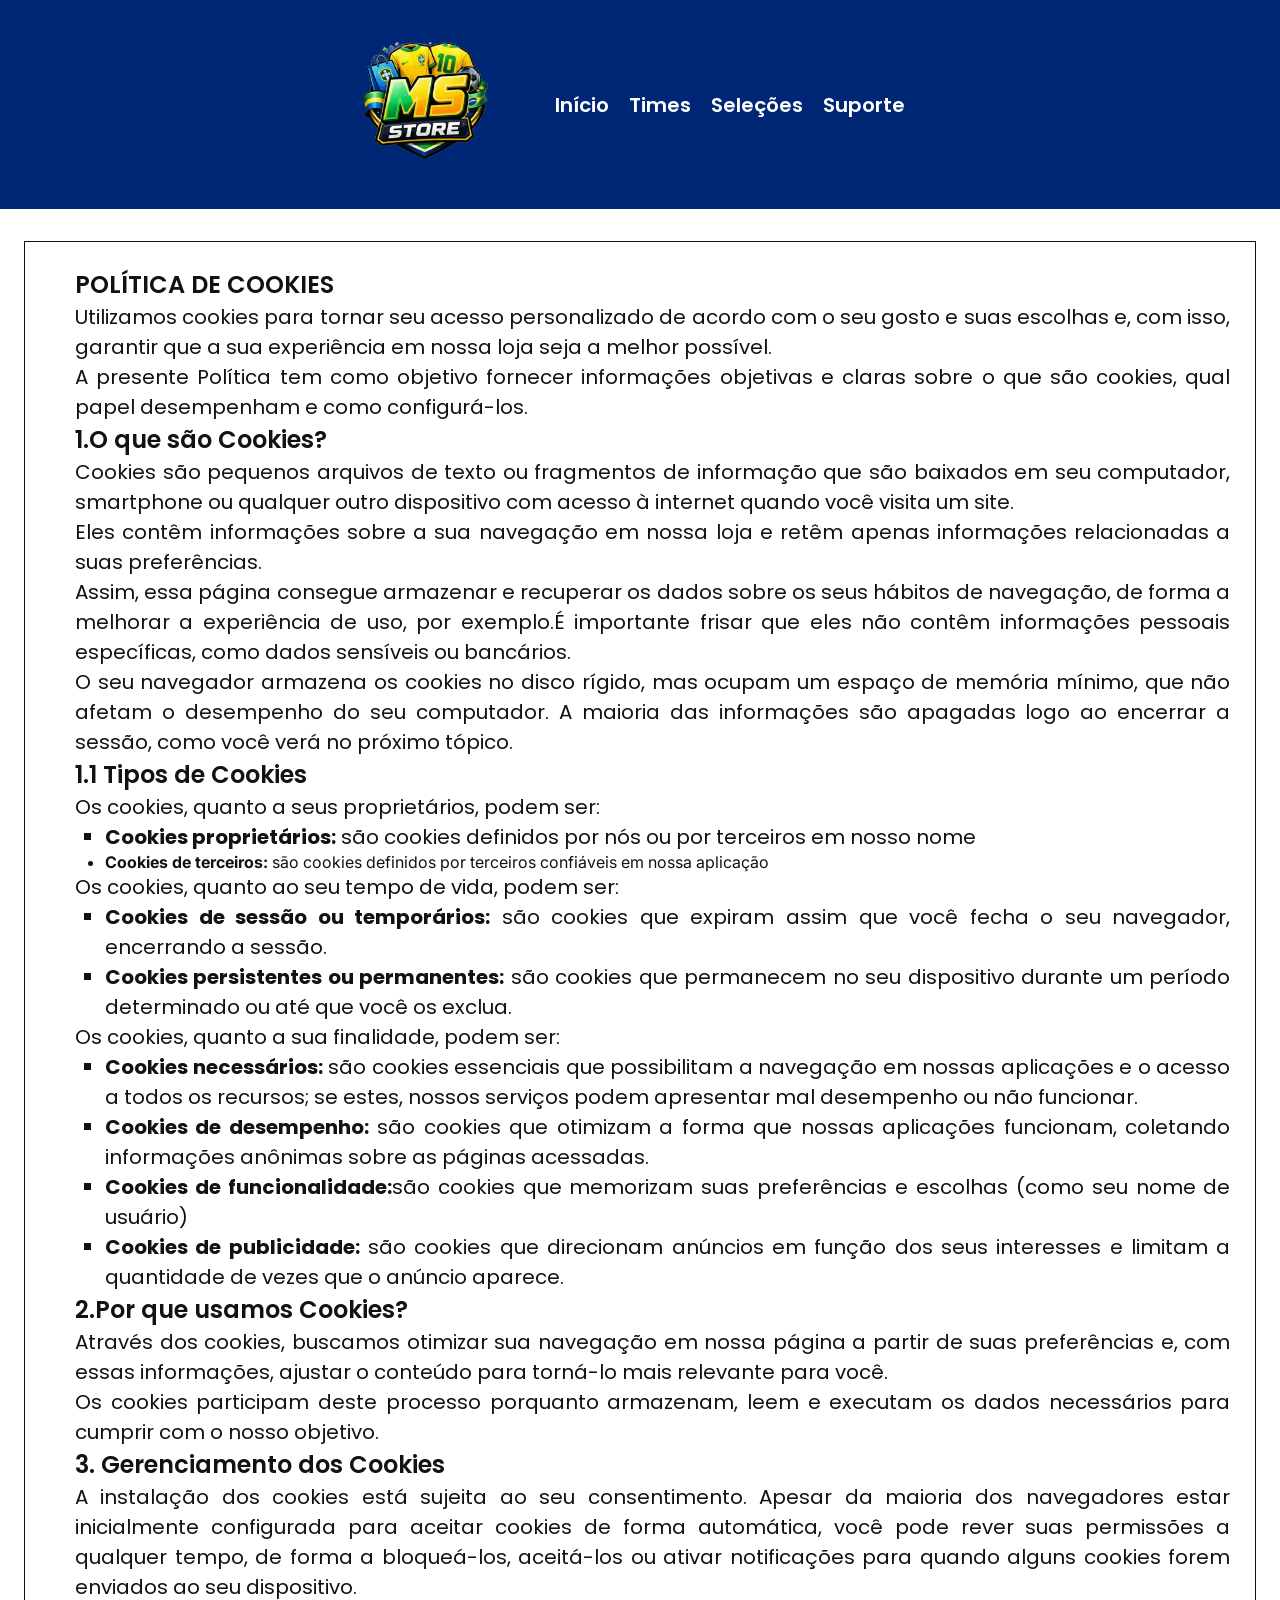
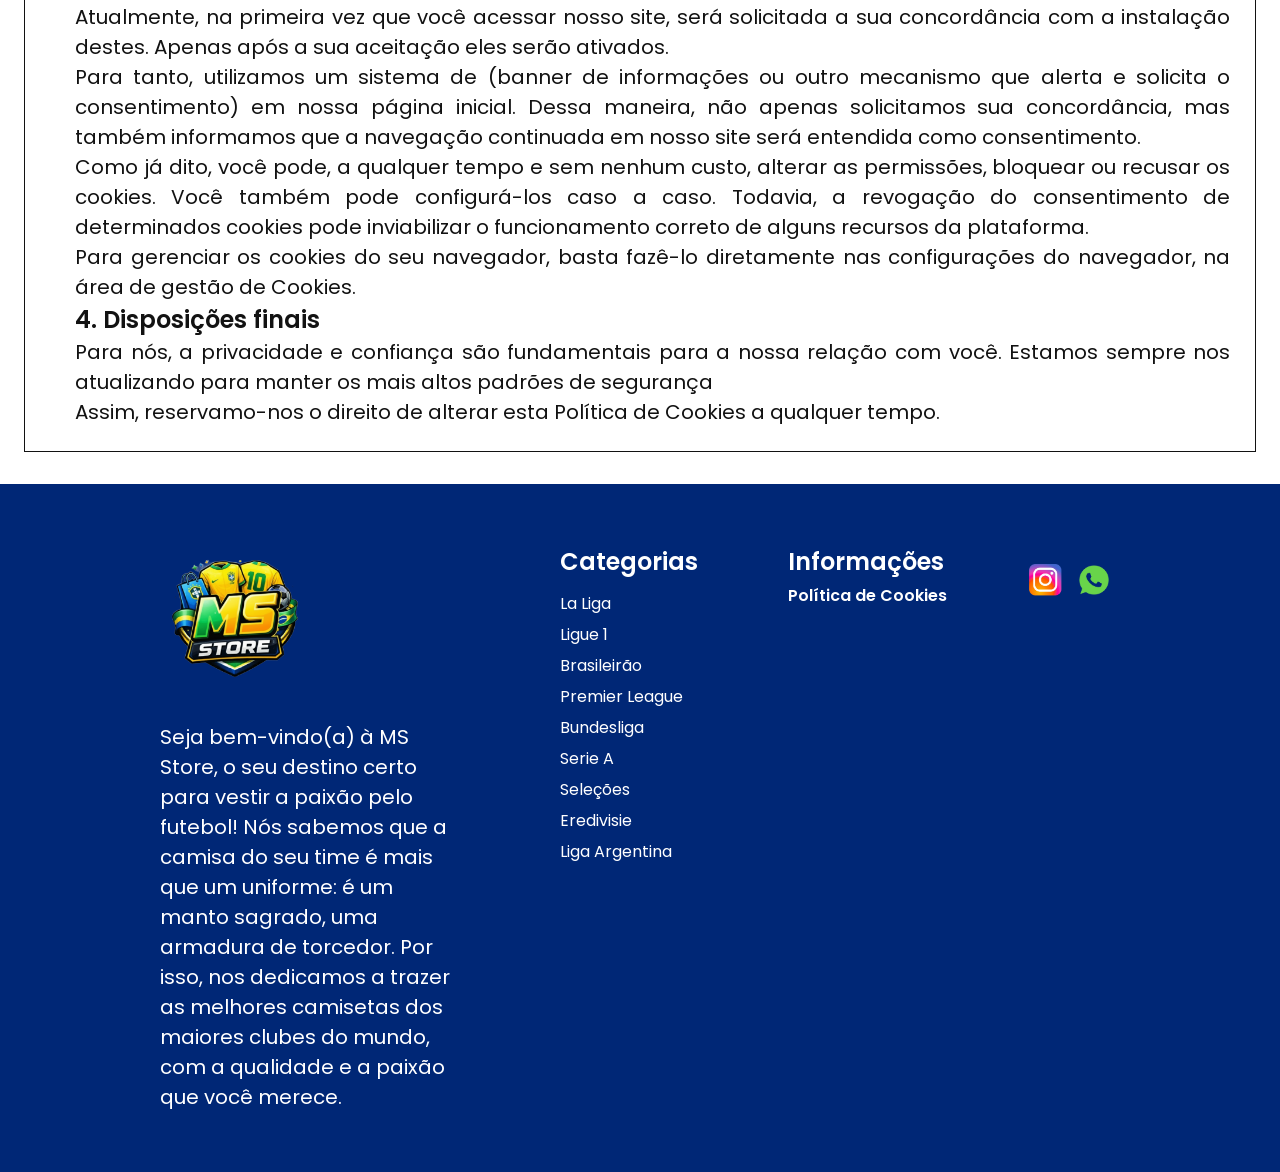
==== atendimento/politicacookies.html @ 57800bb8 "Adicionei politica de cookies" ====
<!DOCTYPE html>
<html lang="en">
<head>
    <meta charset="UTF-8">
    <meta name="viewport" content="width=device-width, initial-scale=1.0">
    <link rel="stylesheet" href="../css/styles.css">
    <link rel="icon" href="../assets/logomsstore.png">
    <title>Política de Cookies</title>
</head>
<body>
    <header class="section_header">
        <nav class="navbar_header">
            <a href="../index.html">
                <img src="../assets/logomsstore.png" alt="Logo Loja" class="logoloja"> 
            </a>
                <ul class="section_ul">
                <li class="section_li"><a href="../index.html">Início</a></li>
                <li class="section_li"><a href="times.html">Times</a></li>
                <li class="section_li"><a href="selecoes.html">Seleções</a></li>
                <li class="section_li"><a href="suporte.html">Suporte</a></li>
            </ul>
        </nav>
    </header>
    <main>
        <section class="main_pages">
            <div class="conteudo_politicacookies">
                <h1>POLÍTICA DE COOKIES</h1>
                <p>Utilizamos cookies para tornar seu acesso personalizado de acordo com o seu gosto e suas escolhas e, com isso, garantir que a sua experiência em nossa loja seja a melhor possível. </p>
                <p>A presente Política tem como objetivo fornecer informações objetivas e claras sobre o que são cookies, qual papel desempenham e como configurá-los.</p>
            
                <h2>1.O que são Cookies?</h2>
                <p>Cookies são pequenos arquivos de texto ou fragmentos de informação que são baixados em seu computador, smartphone ou qualquer outro dispositivo com acesso à internet quando você visita um site. </p>
                <p>Eles contêm informações sobre a sua navegação em nossa loja e retêm apenas informações relacionadas a suas preferências. </p>
                <p>Assim, essa página consegue armazenar e recuperar os dados sobre os seus hábitos de navegação, de forma a melhorar a experiência de uso, por exemplo.É importante frisar que eles não contêm informações pessoais específicas, como dados sensíveis ou bancários.</p>
                <p>O seu navegador armazena os cookies no disco rígido, mas ocupam um espaço de memória mínimo, que não afetam o desempenho do seu computador. A maioria das informações são apagadas logo ao encerrar a sessão, como você verá no próximo tópico.</p>
            

            
                <h2>1.1 Tipos de Cookies</h2>
                <p>Os cookies, quanto a seus proprietários, podem ser:</p>

                <ul>
                    <li class="lista_politica"><strong>Cookies proprietários:</strong> são cookies definidos por nós ou por terceiros em nosso nome</li>
                    <li><strong>Cookies de terceiros:</strong> são cookies definidos por terceiros confiáveis em nossa aplicação</li>
                </ul>

                <p>Os cookies, quanto ao seu tempo de vida, podem ser:</p>

                <ul>
                    <li class="lista_politica"><strong>Cookies de sessão ou temporários:</strong> são cookies que expiram assim que você fecha o seu navegador, encerrando a sessão.</li>
                    <li class="lista_politica"><strong>Cookies persistentes ou permanentes:</strong> são cookies que permanecem no seu dispositivo durante um período determinado ou até que você os exclua.</li>
                </ul>

                <p>Os cookies, quanto a sua finalidade, podem ser:</p>
                <ul>
                    <li class="lista_politica"><strong>Cookies necessários:</strong> são cookies essenciais que possibilitam a navegação em nossas aplicações e o acesso a todos os recursos; se estes, nossos serviços podem apresentar mal desempenho ou não funcionar.</li>
                    <li class="lista_politica"><strong>Cookies de desempenho:</strong> são cookies que otimizam a forma que nossas aplicações funcionam, coletando informações anônimas sobre as páginas acessadas.</li>
                    <li class="lista_politica"><strong>Cookies de funcionalidade:</strong>são cookies que memorizam suas preferências e escolhas (como seu nome de usuário)</li>
                    <li class="lista_politica"><strong>Cookies de publicidade:</strong> são cookies que direcionam anúncios em função dos seus interesses e limitam a quantidade de vezes que o anúncio aparece.</li>
                </ul>

            
            
                <h2>2.Por que usamos Cookies?</h2>
                <p>Através dos cookies, buscamos otimizar sua navegação em nossa página a partir de suas preferências e, com essas informações, ajustar o conteúdo para torná-lo mais relevante para você.</p>
                <p>Os cookies participam deste processo porquanto armazenam, leem e executam os dados necessários para cumprir com o nosso objetivo.</p>
            

            
                <h2>3. Gerenciamento dos Cookies</h2>

                <p>A instalação dos cookies está sujeita ao seu consentimento. Apesar da maioria dos navegadores estar inicialmente configurada para aceitar cookies de forma automática, você pode rever suas permissões a qualquer tempo, de forma a bloqueá-los, aceitá-los ou ativar notificações para quando alguns cookies forem enviados ao seu dispositivo. </p>
                <p>Atualmente, na primeira vez que você acessar nosso site, será solicitada a sua concordância com a instalação destes. Apenas após a sua aceitação eles serão ativados.</p>
                <p>Para tanto, utilizamos um sistema de (banner de informações ou outro mecanismo que alerta e solicita o consentimento) em nossa página inicial. Dessa maneira, não apenas solicitamos sua concordância, mas também informamos que a navegação continuada em nosso site será entendida como consentimento. </p>
                <p>Como já dito, você pode, a qualquer tempo e sem nenhum custo, alterar as permissões, bloquear ou recusar os cookies. Você também pode configurá-los caso a caso. Todavia, a revogação do consentimento de determinados cookies pode inviabilizar o funcionamento correto de alguns recursos da plataforma.</p>
                <p>Para gerenciar os cookies do seu navegador, basta fazê-lo diretamente nas configurações do navegador, na área de gestão de Cookies.</p>

            

            
                <h2>4. Disposições finais</h2>

                <p>Para nós, a privacidade e confiança são fundamentais para a nossa relação com você. Estamos sempre nos atualizando para manter os mais altos padrões de segurança </p>
                <p>Assim, reservamo-nos o direito de alterar esta Política de Cookies a qualquer tempo.</p>

            </div>
        </section>
        
    </main>
    <footer class="footer_principal">
        <div class="footer_container">
            <div class="footer_secundario">

                <div class="footer_logo">
                    <a href="../index.html"><img src="../assets/logomsstore.png" alt="Logo da Loja" class="logolojafooter"></a>
                </div>
            
                <div class="footer_description">
                    <p>Seja bem-vindo(a) à  MS Store, o seu destino certo para vestir a paixão pelo futebol! Nós sabemos que a camisa do seu time é mais que um uniforme: é um manto sagrado, uma armadura de torcedor. Por isso, nos dedicamos a trazer as melhores camisetas dos maiores clubes do mundo, com a qualidade e a paixão que você merece.</p>
                </div>
                    
            </div>
            <div class="footer_container_2">
                <div class="footer_categorias">
                    <h2>Categorias</h2>
                    <ul class="footer_ul">
                        <li class="footer_li">La Liga</li>
                        <li class="footer_li">Ligue 1</li>
                        <li class="footer_li">Brasileirão</li>
                        <li class="footer_li">Premier League</li>
                        <li class="footer_li">Bundesliga</li>
                        <li class="footer_li">Serie A</li>
                        <li class="footer_li">Seleções</li>
                        <li class="footer_li">Eredivisie</li>
                        <li class="footer_li">Liga Argentina</li>
                    </ul>
                </div>
                <div class="footer_page">
                    <h2>Informações</h2>
                    <p><a href="atendimento/politicacookies.html" class="a_politica">Política de Cookies</a></p>
                </div>
                <div class="social_media">
                    <a href="https://www.instagram.com/tavinhoolife?igsh=YnNiMmhqenk1MW9o"><img src="../assets/logoinsta.png" alt="Instagram da Loja" class="instagramlogo"></a>
                    <a href="https://www.instagram.com/tavinhoolife?igsh=YnNiMmhqenk1MW9o"><img src="../assets/whatsapplogo.png" alt="Whatsapp da Loja" class="Whatsapplogo"></a>
                </div>
            </div>    
        </div>    
        <script src="js/carrousel.js" defer></script>
    </footer>
</body>
</html>
---- css/styles.css ----
@import url('https://fonts.googleapis.com/css2?family=Poppins:wght@400;600;700&family=Montserrat:wght@400;600;700&family=Inter:wght@400;500;600&family=Roboto:wght@400;500;700&display=swap');

*{
    margin: 0;
    padding: 0;
}

/*Fontes da Página*/
h1, h2, h3 {
  font-family: 'Poppins', sans-serif;
  font-weight: 600;
  color: #121212;
}
a{
    font-family:'Poppins', sans-serif;
    font-weight: 600;
    color: #FFFFFF;
    text-decoration: none;
    cursor: pointer;
}
a:hover{
    text-decoration: underline;
}

body{
    margin: 0;
    width: 100%;
    color: #121212;
    background-color: #FFFFFF;
    font-family: 'Inter', sans-serif;
    font-weight: 400;
}
main{
    max-width: 1500px;      /* largura confortável para leitura */
    margin: 0 auto;         /* centraliza o conteúdo */
    padding: 2rem 1.5rem;   /* respiro nas laterais e topo */
    min-height: 100vh;      /* ocupa pelo menos a tela inteira */
    box-sizing: border-box;
}
.scroll_container{
    padding-left: 1600px;
    position: fixed;
}
.scroll-top{
    background-color:#121212;
    height: 60px;
    width: 60px;
    display: flex;
    border-radius: 5px;
}


.section_header{
    padding: 2%;
    background-color: #002776;
    color: #FFFFFF;
}
.navbar_header{
    text-align: center;
    display: flex;
    flex-direction: row;
    justify-content: center;
    align-items: center;
}
.section_ul{
    display: flex;
    padding: 2%;
    flex-direction: row;
    gap: 20px;
    list-style: none;
}
.section_li{
    font-size: 20px;
    text-decoration: none;
    color:#FFFFFF;
}
.banner_container {
  width: 2376px;        /* largura total da tela */
  margin: 0;
  padding: 0;
  margin-left: calc(-50vw + 50%);
}

.banner_container img {
  width: 100%;
  height: auto;
  display: block;
}

.card_title{
    margin-top: 30px;
    margin-bottom: 40px;
    display: flex;
    flex-direction: row;
    justify-content: center;
    align-items: center;
    gap: 30px;
}
.tittle_card{
    text-align: center;
    font-size: 40px;
}
.a_card{
    color: #121212;
    font-size: 20px;
}
.a_card:hover{
    text-decoration: underline;
}
.cards_container{
    display: flex;
    flex-direction: row;
    justify-content: center;
    gap: 30px;
    cursor: pointer;

}
.card_logos{
    display: flex;
    justify-content: center;
    align-items: center;
    background-color: #FFFFFF;
    width: 200px;
    height: 240px;
    border: 1px solid #ced0d2;
    border-radius: 5PX;
}
.card_logos:hover{
    background-color: #e5e7eb;
}
.size_logos{
    height: 150px;
    width: 160px;
}
.size_ligue1{
    height: 300px;
    width: 300px;
}
.size_brasileirao{
    height: 300px;
    width: 360px;
}
.size_mls{
    width: 300px;
    height: 150px;
}
.size_premierleague{
    width: 250px;
    height: 200px;
}
.conteudo_inicio{
    display: flex;
    flex-direction: row;
    align-items: center;
    justify-content: space-between;
    margin-top: 90px;
    margin-right:30px;
}
.conteudo_inicio h1 {
  margin-bottom: 20px;
}
.carrousel-buttons{
    display: flex;
    gap: 10px;
}
.arrow{
    width: 40px;
    height: 40px;
    border: 2px solid #374151;
    background: #f3f4f6;
    font-size: 22px;
    cursor: pointer;
    border-radius: 6px;
}
.arrow:hover{
    background-color: #e5e7eb;
}
.cards_camisas{
    display: flex;
    flex-direction: row;
    gap: 60px;
    transition: transform 0.4s ease; /*conteudo interno se move*/
    will-change: transform;
    width: max-content;
}
.card_camisas h2 {
  font-family: 'Poppins', 'Segoe UI', sans-serif;
  font-size: 16px;
  font-weight: 600;
  text-align: center;
  line-height: 3;
  margin: 8px 0 4px; /* controle fino do espaço */
}
.carousel-wrapper {
    overflow-x: hidden; /*container se esconde*/
    overflow-y: visible;   
    width: 100%;
    padding-bottom: 60px;
    position: relative;
}

.camisas_cards{
    width: 300px;
    height: auto;
    max-height: 500px;
    object-fit: contain;
    display: block;
    border: 4px solid #6f7d9a;
    margin-bottom: 6px;
}

.preco_container{
    display: flex;
    flex-direction:row;
    gap: 80px;
}
.nome_camisas{
    display: flex;
    flex-direction: column;
    gap: 5px;
    width: 300px;
    height: 260px;
    transition: transform 0.4s ease;
}
.nome_camisas h3 {
  font-size: 20px;
  color: #594d4d;
  margin: 0; /* remove espaçamento padrão */
}

.nome_camisas h2 {
  font-size: 22px;
  margin: 0;
}

.footer_principal {
    background-color: #002776;
    padding: 60px 80px;
    color: #FFFFFF;
    display: flex;
    flex-direction: row;
}
.footer_container{
    box-sizing: border-box;
    margin-right: auto;
    padding-left: 80px;
    padding-right: 10px;
    display: flex;
    flex-direction: row;
    gap: 100px;
}
.footer_container_2{
    display: flex;
    flex-direction: row;
    gap:90px;
}
.footer_secundario{
    display: flex;
    flex-direction: column;
    max-width: 300px;
}
.footer_logo{
    padding-bottom: 20px;
    display: flex;
    flex-direction: column;
    gap: 10px;
    max-width: 300px;
    font-size: 1rem;
}
.footer_description{
    font-size: 20px;
}
.footer_categorias h2 {
  text-align: center;
  margin-bottom: 12px;
  color: #FFFFFF;
}

.footer_ul {
  list-style: none;
  padding: 0;
  margin: 0;
}

.footer_li {
  text-align: left;
  margin: 6px 0;
  font-family: 'Poppins', sans-serif;
}
.footer_page h2{
    color: #FFFFFF;
}

.social_media{
    display: flex;
    padding-left: 3px;
    border-radius: 10px;
    justify-content: center;
    align-items: center;
    margin-top: 10px;
    width: auto;
    font-size: 0;
    width: 60px;
    height: 60px;
    flex-direction: row;
    gap: 10px;
}
.instagramlogo{
    width: 40px;
    height: 40px;
}
.Whatsapplogo{
    width: 40px;
    height: 40px;
}

.logoloja{
    max-height: 150px;
    width: 150px;
}
.bannerloja{
    height: 700px;
    width: 2200px;
}
.logolojafooter{
    max-width: 150px;
    height: 150px;
}
.instagramlogo{
    width: 38px;
    height: 38px;
}
.card_camisa {
  display: flex;
  flex-direction: column;
  align-items: center;
  gap: 14px;
  min-height: 560px;
}

.nome_camisa {
  font-weight: bold;
  margin-top: 5px;
}

.btn-instagram {
  padding: 10px 20px;
  margin-left: 10px;
  background-image: linear-gradient(to right, #04580a, #64965E);
  color: yellow;
  text-decoration: none;
  border-radius: 6px;
  font-size: 15px;
  transition: 0.3s;
  position: relative;
  z-index: 2;
  margin-top: auto;
  
}

.btn-instagram:hover {
  opacity: 0.85;
}

.legenda_camisa{
    text-align: justify;
    min-height: 60px;
    width: 300px;
}
.legenda_camisa h3{
    font-size: 18px;
    margin: 0;
    color: #121212;
}
html {
  scroll-behavior: smooth;
}
.liga-link {
  text-decoration: none;
  color: inherit;
  display: inline-block;
}

.a_politica{
    font-size: 16px;
    font-family: 'Poppins', sans-serif;  
}
.a_politica:hover{
    text-decoration: underline;
}




/*ATENDIMENTO.POLITICA DE COOKIES*/

.conteudo_politicacookies{
    margin: 0;
    padding: 2%;
    padding-left: 50px;
    align-items: center;
    text-align: justify;
    border: 1px solid #121212;
    gap: 60px;
   
    
}

p,a{
    font-size: 20px;
    line-height: 30px;
    font-family: 'Poppins', sans-serif;
}

.a_atendimento{
    color: #121212;
}

ul{
    margin-left: 30px;
}
.lista_politica{
    font-size: 20px;
    line-height: 30px;
    font-family: 'Poppins', sans-serif;
    list-style: square;
}

.main_pages{
    display: flex;
    flex-direction: row;
    justify-content: space-between;
    gap: 50px;
}
.content_politica{
    display: flex;
    flex-direction: column;
    color: #121212;
    
    
    
}
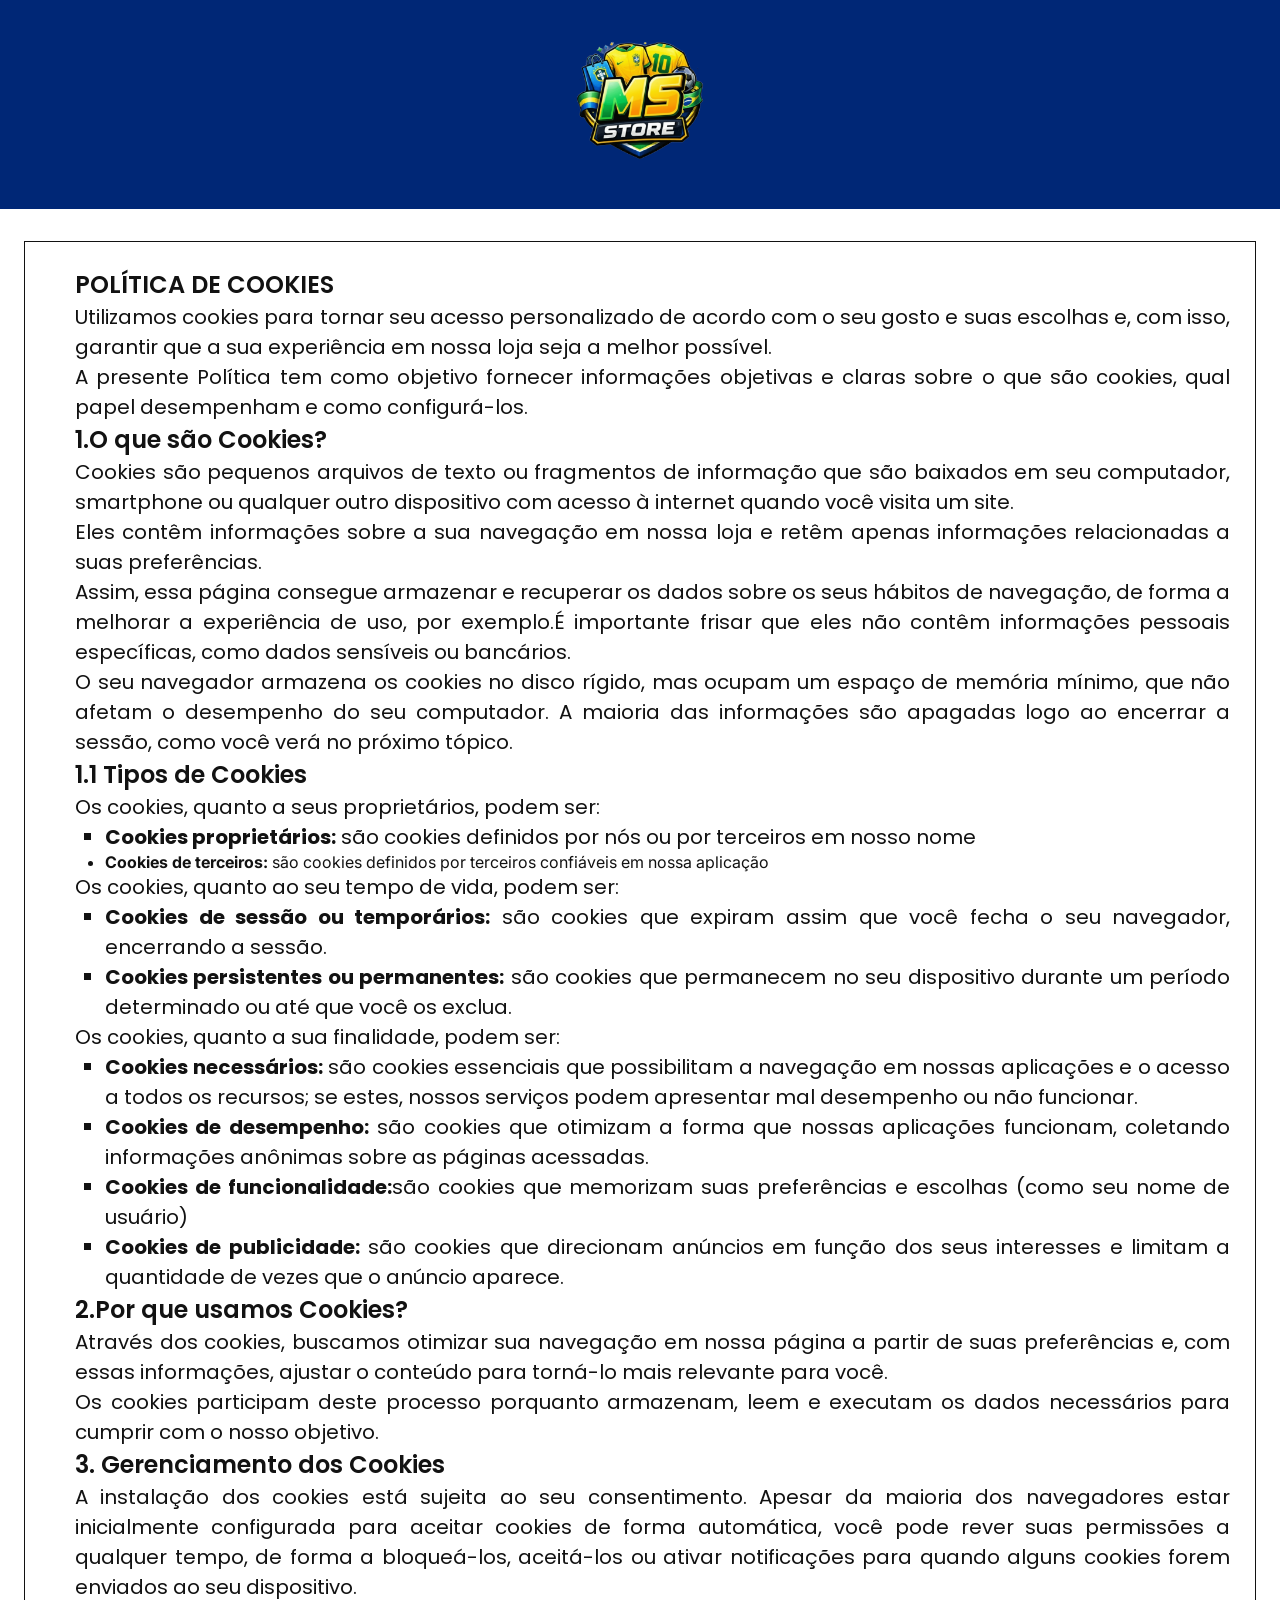
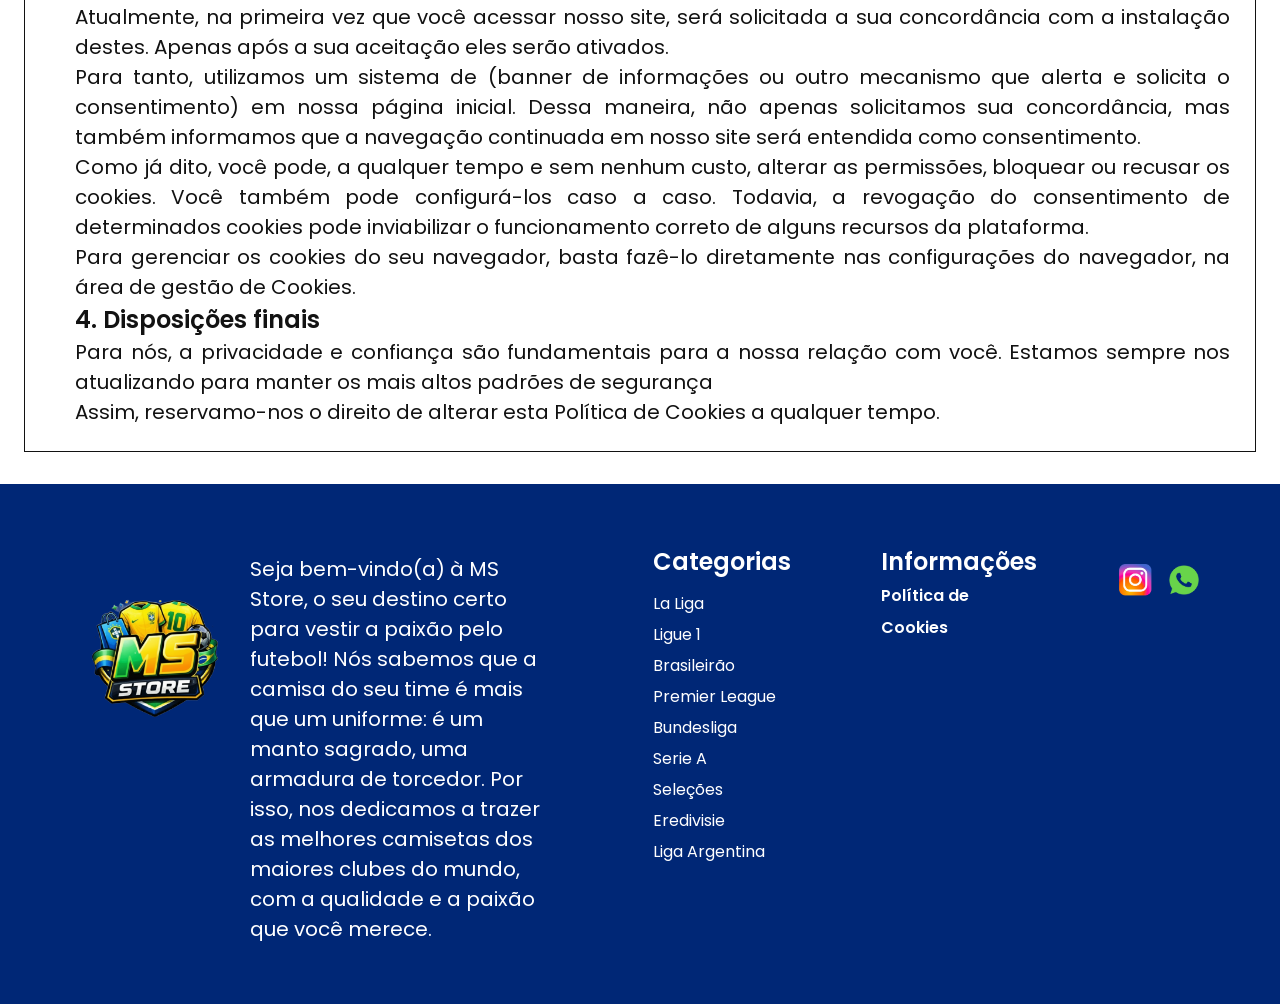
==== commit 5f5673bd: "Arruma header de politica de cookies e media queries" ====
--- a/atendimento/politicacookies.html
+++ b/atendimento/politicacookies.html
@@ -1,131 +1,238 @@
-<!DOCTYPE html>
+<!doctype html>
 <html lang="en">
-<head>
-    <meta charset="UTF-8">
-    <meta name="viewport" content="width=device-width, initial-scale=1.0">
-    <link rel="stylesheet" href="../css/styles.css">
-    <link rel="icon" href="../assets/logomsstore.png">
+  <head>
+    <meta charset="UTF-8" />
+    <meta name="viewport" content="width=device-width, initial-scale=1.0" />
+    <link rel="stylesheet" href="../css/styles.css" />
+    <link rel="icon" href="../assets/logomsstore.png" />
     <title>Política de Cookies</title>
-</head>
-<body>
+  </head>
+  <body>
     <header class="section_header">
-        <nav class="navbar_header">
-            <a href="../index.html">
-                <img src="../assets/logomsstore.png" alt="Logo Loja" class="logoloja"> 
-            </a>
-                <ul class="section_ul">
-                <li class="section_li"><a href="../index.html">Início</a></li>
-                <li class="section_li"><a href="times.html">Times</a></li>
-                <li class="section_li"><a href="selecoes.html">Seleções</a></li>
-                <li class="section_li"><a href="suporte.html">Suporte</a></li>
-            </ul>
-        </nav>
+      <nav class="navbar_header">
+        <a href="../index.html">
+          <img
+            src="../assets/logomsstore.png"
+            alt="Logo Loja"
+            class="logoloja"
+          />
+        </a>
+      </nav>
     </header>
     <main>
-        <section class="main_pages">
-            <div class="conteudo_politicacookies">
-                <h1>POLÍTICA DE COOKIES</h1>
-                <p>Utilizamos cookies para tornar seu acesso personalizado de acordo com o seu gosto e suas escolhas e, com isso, garantir que a sua experiência em nossa loja seja a melhor possível. </p>
-                <p>A presente Política tem como objetivo fornecer informações objetivas e claras sobre o que são cookies, qual papel desempenham e como configurá-los.</p>
-            
-                <h2>1.O que são Cookies?</h2>
-                <p>Cookies são pequenos arquivos de texto ou fragmentos de informação que são baixados em seu computador, smartphone ou qualquer outro dispositivo com acesso à internet quando você visita um site. </p>
-                <p>Eles contêm informações sobre a sua navegação em nossa loja e retêm apenas informações relacionadas a suas preferências. </p>
-                <p>Assim, essa página consegue armazenar e recuperar os dados sobre os seus hábitos de navegação, de forma a melhorar a experiência de uso, por exemplo.É importante frisar que eles não contêm informações pessoais específicas, como dados sensíveis ou bancários.</p>
-                <p>O seu navegador armazena os cookies no disco rígido, mas ocupam um espaço de memória mínimo, que não afetam o desempenho do seu computador. A maioria das informações são apagadas logo ao encerrar a sessão, como você verá no próximo tópico.</p>
-            
-
-            
-                <h2>1.1 Tipos de Cookies</h2>
-                <p>Os cookies, quanto a seus proprietários, podem ser:</p>
-
-                <ul>
-                    <li class="lista_politica"><strong>Cookies proprietários:</strong> são cookies definidos por nós ou por terceiros em nosso nome</li>
-                    <li><strong>Cookies de terceiros:</strong> são cookies definidos por terceiros confiáveis em nossa aplicação</li>
-                </ul>
-
-                <p>Os cookies, quanto ao seu tempo de vida, podem ser:</p>
-
-                <ul>
-                    <li class="lista_politica"><strong>Cookies de sessão ou temporários:</strong> são cookies que expiram assim que você fecha o seu navegador, encerrando a sessão.</li>
-                    <li class="lista_politica"><strong>Cookies persistentes ou permanentes:</strong> são cookies que permanecem no seu dispositivo durante um período determinado ou até que você os exclua.</li>
-                </ul>
-
-                <p>Os cookies, quanto a sua finalidade, podem ser:</p>
-                <ul>
-                    <li class="lista_politica"><strong>Cookies necessários:</strong> são cookies essenciais que possibilitam a navegação em nossas aplicações e o acesso a todos os recursos; se estes, nossos serviços podem apresentar mal desempenho ou não funcionar.</li>
-                    <li class="lista_politica"><strong>Cookies de desempenho:</strong> são cookies que otimizam a forma que nossas aplicações funcionam, coletando informações anônimas sobre as páginas acessadas.</li>
-                    <li class="lista_politica"><strong>Cookies de funcionalidade:</strong>são cookies que memorizam suas preferências e escolhas (como seu nome de usuário)</li>
-                    <li class="lista_politica"><strong>Cookies de publicidade:</strong> são cookies que direcionam anúncios em função dos seus interesses e limitam a quantidade de vezes que o anúncio aparece.</li>
-                </ul>
-
-            
-            
-                <h2>2.Por que usamos Cookies?</h2>
-                <p>Através dos cookies, buscamos otimizar sua navegação em nossa página a partir de suas preferências e, com essas informações, ajustar o conteúdo para torná-lo mais relevante para você.</p>
-                <p>Os cookies participam deste processo porquanto armazenam, leem e executam os dados necessários para cumprir com o nosso objetivo.</p>
-            
-
-            
-                <h2>3. Gerenciamento dos Cookies</h2>
-
-                <p>A instalação dos cookies está sujeita ao seu consentimento. Apesar da maioria dos navegadores estar inicialmente configurada para aceitar cookies de forma automática, você pode rever suas permissões a qualquer tempo, de forma a bloqueá-los, aceitá-los ou ativar notificações para quando alguns cookies forem enviados ao seu dispositivo. </p>
-                <p>Atualmente, na primeira vez que você acessar nosso site, será solicitada a sua concordância com a instalação destes. Apenas após a sua aceitação eles serão ativados.</p>
-                <p>Para tanto, utilizamos um sistema de (banner de informações ou outro mecanismo que alerta e solicita o consentimento) em nossa página inicial. Dessa maneira, não apenas solicitamos sua concordância, mas também informamos que a navegação continuada em nosso site será entendida como consentimento. </p>
-                <p>Como já dito, você pode, a qualquer tempo e sem nenhum custo, alterar as permissões, bloquear ou recusar os cookies. Você também pode configurá-los caso a caso. Todavia, a revogação do consentimento de determinados cookies pode inviabilizar o funcionamento correto de alguns recursos da plataforma.</p>
-                <p>Para gerenciar os cookies do seu navegador, basta fazê-lo diretamente nas configurações do navegador, na área de gestão de Cookies.</p>
-
-            
-
-            
-                <h2>4. Disposições finais</h2>
-
-                <p>Para nós, a privacidade e confiança são fundamentais para a nossa relação com você. Estamos sempre nos atualizando para manter os mais altos padrões de segurança </p>
-                <p>Assim, reservamo-nos o direito de alterar esta Política de Cookies a qualquer tempo.</p>
-
-            </div>
-        </section>
-        
+      <section class="main_pages">
+        <div class="conteudo_politicacookies">
+          <h1>POLÍTICA DE COOKIES</h1>
+          <p>
+            Utilizamos cookies para tornar seu acesso personalizado de acordo
+            com o seu gosto e suas escolhas e, com isso, garantir que a sua
+            experiência em nossa loja seja a melhor possível.
+          </p>
+          <p>
+            A presente Política tem como objetivo fornecer informações objetivas
+            e claras sobre o que são cookies, qual papel desempenham e como
+            configurá-los.
+          </p>
+
+          <h2>1.O que são Cookies?</h2>
+          <p>
+            Cookies são pequenos arquivos de texto ou fragmentos de informação
+            que são baixados em seu computador, smartphone ou qualquer outro
+            dispositivo com acesso à internet quando você visita um site.
+          </p>
+          <p>
+            Eles contêm informações sobre a sua navegação em nossa loja e retêm
+            apenas informações relacionadas a suas preferências.
+          </p>
+          <p>
+            Assim, essa página consegue armazenar e recuperar os dados sobre os
+            seus hábitos de navegação, de forma a melhorar a experiência de uso,
+            por exemplo.É importante frisar que eles não contêm informações
+            pessoais específicas, como dados sensíveis ou bancários.
+          </p>
+          <p>
+            O seu navegador armazena os cookies no disco rígido, mas ocupam um
+            espaço de memória mínimo, que não afetam o desempenho do seu
+            computador. A maioria das informações são apagadas logo ao encerrar
+            a sessão, como você verá no próximo tópico.
+          </p>
+
+          <h2>1.1 Tipos de Cookies</h2>
+          <p>Os cookies, quanto a seus proprietários, podem ser:</p>
+
+          <ul>
+            <li class="lista_politica">
+              <strong>Cookies proprietários:</strong> são cookies definidos por
+              nós ou por terceiros em nosso nome
+            </li>
+            <li>
+              <strong>Cookies de terceiros:</strong> são cookies definidos por
+              terceiros confiáveis em nossa aplicação
+            </li>
+          </ul>
+
+          <p>Os cookies, quanto ao seu tempo de vida, podem ser:</p>
+
+          <ul>
+            <li class="lista_politica">
+              <strong>Cookies de sessão ou temporários:</strong> são cookies que
+              expiram assim que você fecha o seu navegador, encerrando a sessão.
+            </li>
+            <li class="lista_politica">
+              <strong>Cookies persistentes ou permanentes:</strong> são cookies
+              que permanecem no seu dispositivo durante um período determinado
+              ou até que você os exclua.
+            </li>
+          </ul>
+
+          <p>Os cookies, quanto a sua finalidade, podem ser:</p>
+          <ul>
+            <li class="lista_politica">
+              <strong>Cookies necessários:</strong> são cookies essenciais que
+              possibilitam a navegação em nossas aplicações e o acesso a todos
+              os recursos; se estes, nossos serviços podem apresentar mal
+              desempenho ou não funcionar.
+            </li>
+            <li class="lista_politica">
+              <strong>Cookies de desempenho:</strong> são cookies que otimizam a
+              forma que nossas aplicações funcionam, coletando informações
+              anônimas sobre as páginas acessadas.
+            </li>
+            <li class="lista_politica">
+              <strong>Cookies de funcionalidade:</strong>são cookies que
+              memorizam suas preferências e escolhas (como seu nome de usuário)
+            </li>
+            <li class="lista_politica">
+              <strong>Cookies de publicidade:</strong> são cookies que
+              direcionam anúncios em função dos seus interesses e limitam a
+              quantidade de vezes que o anúncio aparece.
+            </li>
+          </ul>
+
+          <h2>2.Por que usamos Cookies?</h2>
+          <p>
+            Através dos cookies, buscamos otimizar sua navegação em nossa página
+            a partir de suas preferências e, com essas informações, ajustar o
+            conteúdo para torná-lo mais relevante para você.
+          </p>
+          <p>
+            Os cookies participam deste processo porquanto armazenam, leem e
+            executam os dados necessários para cumprir com o nosso objetivo.
+          </p>
+
+          <h2>3. Gerenciamento dos Cookies</h2>
+
+          <p>
+            A instalação dos cookies está sujeita ao seu consentimento. Apesar
+            da maioria dos navegadores estar inicialmente configurada para
+            aceitar cookies de forma automática, você pode rever suas permissões
+            a qualquer tempo, de forma a bloqueá-los, aceitá-los ou ativar
+            notificações para quando alguns cookies forem enviados ao seu
+            dispositivo.
+          </p>
+          <p>
+            Atualmente, na primeira vez que você acessar nosso site, será
+            solicitada a sua concordância com a instalação destes. Apenas após a
+            sua aceitação eles serão ativados.
+          </p>
+          <p>
+            Para tanto, utilizamos um sistema de (banner de informações ou outro
+            mecanismo que alerta e solicita o consentimento) em nossa página
+            inicial. Dessa maneira, não apenas solicitamos sua concordância, mas
+            também informamos que a navegação continuada em nosso site será
+            entendida como consentimento.
+          </p>
+          <p>
+            Como já dito, você pode, a qualquer tempo e sem nenhum custo,
+            alterar as permissões, bloquear ou recusar os cookies. Você também
+            pode configurá-los caso a caso. Todavia, a revogação do
+            consentimento de determinados cookies pode inviabilizar o
+            funcionamento correto de alguns recursos da plataforma.
+          </p>
+          <p>
+            Para gerenciar os cookies do seu navegador, basta fazê-lo
+            diretamente nas configurações do navegador, na área de gestão de
+            Cookies.
+          </p>
+
+          <h2>4. Disposições finais</h2>
+
+          <p>
+            Para nós, a privacidade e confiança são fundamentais para a nossa
+            relação com você. Estamos sempre nos atualizando para manter os mais
+            altos padrões de segurança
+          </p>
+          <p>
+            Assim, reservamo-nos o direito de alterar esta Política de Cookies a
+            qualquer tempo.
+          </p>
+        </div>
+      </section>
     </main>
     <footer class="footer_principal">
-        <div class="footer_container">
-            <div class="footer_secundario">
-
-                <div class="footer_logo">
-                    <a href="../index.html"><img src="../assets/logomsstore.png" alt="Logo da Loja" class="logolojafooter"></a>
-                </div>
-            
-                <div class="footer_description">
-                    <p>Seja bem-vindo(a) à  MS Store, o seu destino certo para vestir a paixão pelo futebol! Nós sabemos que a camisa do seu time é mais que um uniforme: é um manto sagrado, uma armadura de torcedor. Por isso, nos dedicamos a trazer as melhores camisetas dos maiores clubes do mundo, com a qualidade e a paixão que você merece.</p>
-                </div>
-                    
-            </div>
-            <div class="footer_container_2">
-                <div class="footer_categorias">
-                    <h2>Categorias</h2>
-                    <ul class="footer_ul">
-                        <li class="footer_li">La Liga</li>
-                        <li class="footer_li">Ligue 1</li>
-                        <li class="footer_li">Brasileirão</li>
-                        <li class="footer_li">Premier League</li>
-                        <li class="footer_li">Bundesliga</li>
-                        <li class="footer_li">Serie A</li>
-                        <li class="footer_li">Seleções</li>
-                        <li class="footer_li">Eredivisie</li>
-                        <li class="footer_li">Liga Argentina</li>
-                    </ul>
-                </div>
-                <div class="footer_page">
-                    <h2>Informações</h2>
-                    <p><a href="atendimento/politicacookies.html" class="a_politica">Política de Cookies</a></p>
-                </div>
-                <div class="social_media">
-                    <a href="https://www.instagram.com/tavinhoolife?igsh=YnNiMmhqenk1MW9o"><img src="../assets/logoinsta.png" alt="Instagram da Loja" class="instagramlogo"></a>
-                    <a href="https://www.instagram.com/tavinhoolife?igsh=YnNiMmhqenk1MW9o"><img src="../assets/whatsapplogo.png" alt="Whatsapp da Loja" class="Whatsapplogo"></a>
-                </div>
-            </div>    
-        </div>    
-        <script src="js/carrousel.js" defer></script>
+      <div class="footer_container">
+        <div class="footer_secundario">
+          <div class="footer_logo">
+            <a href="../index.html"
+              ><img
+                src="../assets/logomsstore.png"
+                alt="Logo da Loja"
+                class="logolojafooter"
+            /></a>
+          </div>
+
+          <div class="footer_description">
+            <p>
+              Seja bem-vindo(a) à MS Store, o seu destino certo para vestir a
+              paixão pelo futebol! Nós sabemos que a camisa do seu time é mais
+              que um uniforme: é um manto sagrado, uma armadura de torcedor. Por
+              isso, nos dedicamos a trazer as melhores camisetas dos maiores
+              clubes do mundo, com a qualidade e a paixão que você merece.
+            </p>
+          </div>
+        </div>
+        <div class="footer_container_2">
+          <div class="footer_categorias">
+            <h2>Categorias</h2>
+            <ul class="footer_ul">
+              <li class="footer_li">La Liga</li>
+              <li class="footer_li">Ligue 1</li>
+              <li class="footer_li">Brasileirão</li>
+              <li class="footer_li">Premier League</li>
+              <li class="footer_li">Bundesliga</li>
+              <li class="footer_li">Serie A</li>
+              <li class="footer_li">Seleções</li>
+              <li class="footer_li">Eredivisie</li>
+              <li class="footer_li">Liga Argentina</li>
+            </ul>
+          </div>
+          <div class="footer_page">
+            <h2>Informações</h2>
+            <p>
+              <a href="atendimento/politicacookies.html" class="a_politica"
+                >Política de Cookies</a
+              >
+            </p>
+          </div>
+          <div class="social_media">
+            <a
+              href="https://www.instagram.com/tavinhoolife?igsh=YnNiMmhqenk1MW9o"
+              ><img
+                src="../assets/logoinsta.png"
+                alt="Instagram da Loja"
+                class="instagramlogo"
+            /></a>
+            <a
+              href="https://www.instagram.com/tavinhoolife?igsh=YnNiMmhqenk1MW9o"
+              ><img
+                src="../assets/whatsapplogo.png"
+                alt="Whatsapp da Loja"
+                class="Whatsapplogo"
+            /></a>
+          </div>
+        </div>
+      </div>
+      <script src="js/carrousel.js" defer></script>
     </footer>
-</body>
-</html>+  </body>
+</html>
--- a/css/styles.css
+++ b/css/styles.css
@@ -1,84 +1,83 @@
-@import url('https://fonts.googleapis.com/css2?family=Poppins:wght@400;600;700&family=Montserrat:wght@400;600;700&family=Inter:wght@400;500;600&family=Roboto:wght@400;500;700&display=swap');
-
-*{
-    margin: 0;
-    padding: 0;
+@import url("https://fonts.googleapis.com/css2?family=Poppins:wght@400;600;700&family=Montserrat:wght@400;600;700&family=Inter:wght@400;500;600&family=Roboto:wght@400;500;700&display=swap");
+
+* {
+  margin: 0;
+  padding: 0;
 }
 
 /*Fontes da Página*/
-h1, h2, h3 {
-  font-family: 'Poppins', sans-serif;
+h1,
+h2,
+h3 {
+  font-family: "Poppins", sans-serif;
   font-weight: 600;
   color: #121212;
 }
-a{
-    font-family:'Poppins', sans-serif;
-    font-weight: 600;
-    color: #FFFFFF;
-    text-decoration: none;
-    cursor: pointer;
-}
-a:hover{
-    text-decoration: underline;
-}
-
-body{
-    margin: 0;
-    width: 100%;
-    color: #121212;
-    background-color: #FFFFFF;
-    font-family: 'Inter', sans-serif;
-    font-weight: 400;
-}
-main{
-    max-width: 1500px;      /* largura confortável para leitura */
-    margin: 0 auto;         /* centraliza o conteúdo */
-    padding: 2rem 1.5rem;   /* respiro nas laterais e topo */
-    min-height: 100vh;      /* ocupa pelo menos a tela inteira */
-    box-sizing: border-box;
-}
-.scroll_container{
-    padding-left: 1600px;
-    position: fixed;
-}
-.scroll-top{
-    background-color:#121212;
-    height: 60px;
-    width: 60px;
-    display: flex;
-    border-radius: 5px;
-}
-
-
-.section_header{
-    padding: 2%;
-    background-color: #002776;
-    color: #FFFFFF;
-}
-.navbar_header{
-    text-align: center;
-    display: flex;
-    flex-direction: row;
-    justify-content: center;
-    align-items: center;
-}
-.section_ul{
-    display: flex;
-    padding: 2%;
-    flex-direction: row;
-    gap: 20px;
-    list-style: none;
-}
-.section_li{
-    font-size: 20px;
-    text-decoration: none;
-    color:#FFFFFF;
+a {
+  font-family: "Poppins", sans-serif;
+  font-weight: 600;
+  color: #ffffff;
+  text-decoration: none;
+  cursor: pointer;
+}
+a:hover {
+  text-decoration: underline;
+}
+
+body {
+  margin: 0;
+  width: 100%;
+  color: #121212;
+  background-color: #ffffff;
+  font-family: "Inter", sans-serif;
+  font-weight: 400;
+}
+main {
+  max-width: 1500px; /* largura confortável para leitura */
+  margin: 0 auto; /* centraliza o conteúdo */
+  padding: 2rem 1.5rem; /* respiro nas laterais e topo */
+  min-height: 100vh; /* ocupa pelo menos a tela inteira */
+  box-sizing: border-box;
+}
+.scroll_container {
+  padding-left: 1600px;
+  position: fixed;
+}
+.scroll-top {
+  background-color: #121212;
+  height: 60px;
+  width: 60px;
+  display: flex;
+  border-radius: 5px;
+}
+.section_header {
+  padding: 2%;
+  background-color: #002776;
+  color: #ffffff;
+}
+.navbar_header {
+  text-align: center;
+  display: flex;
+  flex-direction: row;
+  justify-content: center;
+  align-items: center;
+}
+.section_ul {
+  display: flex;
+  padding: 2%;
+  flex-direction: row;
+  gap: 20px;
+  list-style: none;
+}
+.section_li {
+  font-size: 20px;
+  text-decoration: none;
+  color: #ffffff;
 }
 .banner_container {
-  width: 2376px;        /* largura total da tela */
+  width: 100%;
   margin: 0;
   padding: 0;
-  margin-left: calc(-50vw + 50%);
 }
 
 .banner_container img {
@@ -87,104 +86,103 @@
   display: block;
 }
 
-.card_title{
-    margin-top: 30px;
-    margin-bottom: 40px;
-    display: flex;
-    flex-direction: row;
-    justify-content: center;
-    align-items: center;
-    gap: 30px;
-}
-.tittle_card{
-    text-align: center;
-    font-size: 40px;
-}
-.a_card{
-    color: #121212;
-    font-size: 20px;
-}
-.a_card:hover{
-    text-decoration: underline;
-}
-.cards_container{
-    display: flex;
-    flex-direction: row;
-    justify-content: center;
-    gap: 30px;
-    cursor: pointer;
-
-}
-.card_logos{
-    display: flex;
-    justify-content: center;
-    align-items: center;
-    background-color: #FFFFFF;
-    width: 200px;
-    height: 240px;
-    border: 1px solid #ced0d2;
-    border-radius: 5PX;
-}
-.card_logos:hover{
-    background-color: #e5e7eb;
-}
-.size_logos{
-    height: 150px;
-    width: 160px;
-}
-.size_ligue1{
-    height: 300px;
-    width: 300px;
-}
-.size_brasileirao{
-    height: 300px;
-    width: 360px;
-}
-.size_mls{
-    width: 300px;
-    height: 150px;
-}
-.size_premierleague{
-    width: 250px;
-    height: 200px;
-}
-.conteudo_inicio{
-    display: flex;
-    flex-direction: row;
-    align-items: center;
-    justify-content: space-between;
-    margin-top: 90px;
-    margin-right:30px;
+.card_title {
+  margin-top: 30px;
+  margin-bottom: 40px;
+  display: flex;
+  flex-direction: row;
+  justify-content: center;
+  align-items: center;
+  gap: 30px;
+}
+.tittle_card {
+  text-align: center;
+  font-size: 40px;
+}
+.a_card {
+  color: #121212;
+  font-size: 20px;
+}
+.a_card:hover {
+  text-decoration: underline;
+}
+.cards_container {
+  display: flex;
+  flex-direction: row;
+  justify-content: center;
+  gap: 30px;
+  cursor: pointer;
+}
+.card_logos {
+  display: flex;
+  justify-content: center;
+  align-items: center;
+  background-color: #ffffff;
+  width: 200px;
+  height: 240px;
+  border: 1px solid #ced0d2;
+  border-radius: 5px;
+}
+.card_logos:hover {
+  background-color: #e5e7eb;
+}
+.size_logos {
+  height: 150px;
+  width: 160px;
+}
+.size_ligue1 {
+  height: 300px;
+  width: 300px;
+}
+.size_brasileirao {
+  height: 300px;
+  width: 360px;
+}
+.size_mls {
+  width: 300px;
+  height: 150px;
+}
+.size_premierleague {
+  width: 250px;
+  height: 200px;
+}
+.conteudo_inicio {
+  display: flex;
+  flex-direction: row;
+  align-items: center;
+  justify-content: space-between;
+  margin-top: 90px;
+  margin-right: 30px;
 }
 .conteudo_inicio h1 {
   margin-bottom: 20px;
 }
-.carrousel-buttons{
-    display: flex;
-    gap: 10px;
-}
-.arrow{
-    width: 40px;
-    height: 40px;
-    border: 2px solid #374151;
-    background: #f3f4f6;
-    font-size: 22px;
-    cursor: pointer;
-    border-radius: 6px;
-}
-.arrow:hover{
-    background-color: #e5e7eb;
-}
-.cards_camisas{
-    display: flex;
-    flex-direction: row;
-    gap: 60px;
-    transition: transform 0.4s ease; /*conteudo interno se move*/
-    will-change: transform;
-    width: max-content;
+.carrousel-buttons {
+  display: flex;
+  gap: 10px;
+}
+.arrow {
+  width: 40px;
+  height: 40px;
+  border: 2px solid #374151;
+  background: #f3f4f6;
+  font-size: 22px;
+  cursor: pointer;
+  border-radius: 6px;
+}
+.arrow:hover {
+  background-color: #e5e7eb;
+}
+.cards_camisas {
+  display: flex;
+  flex-direction: row;
+  gap: 60px;
+  transition: transform 0.4s ease; /*conteudo interno se move*/
+  will-change: transform;
+  width: max-content;
 }
 .card_camisas h2 {
-  font-family: 'Poppins', 'Segoe UI', sans-serif;
+  font-family: "Poppins", "Segoe UI", sans-serif;
   font-size: 16px;
   font-weight: 600;
   text-align: center;
@@ -192,35 +190,35 @@
   margin: 8px 0 4px; /* controle fino do espaço */
 }
 .carousel-wrapper {
-    overflow-x: hidden; /*container se esconde*/
-    overflow-y: visible;   
-    width: 100%;
-    padding-bottom: 60px;
-    position: relative;
-}
-
-.camisas_cards{
-    width: 300px;
-    height: auto;
-    max-height: 500px;
-    object-fit: contain;
-    display: block;
-    border: 4px solid #6f7d9a;
-    margin-bottom: 6px;
-}
-
-.preco_container{
-    display: flex;
-    flex-direction:row;
-    gap: 80px;
-}
-.nome_camisas{
-    display: flex;
-    flex-direction: column;
-    gap: 5px;
-    width: 300px;
-    height: 260px;
-    transition: transform 0.4s ease;
+  overflow-x: hidden; /*container se esconde*/
+  overflow-y: visible;
+  width: 100%;
+  padding-bottom: 60px;
+  position: relative;
+}
+
+.camisas_cards {
+  width: 300px;
+  height: auto;
+  max-height: 500px;
+  object-fit: contain;
+  display: block;
+  border: 4px solid #6f7d9a;
+  margin-bottom: 6px;
+}
+
+.preco_container {
+  display: flex;
+  flex-direction: row;
+  gap: 80px;
+}
+.nome_camisas {
+  display: flex;
+  flex-direction: column;
+  gap: 5px;
+  width: 300px;
+  height: 260px;
+  transition: transform 0.4s ease;
 }
 .nome_camisas h3 {
   font-size: 20px;
@@ -234,46 +232,48 @@
 }
 
 .footer_principal {
-    background-color: #002776;
-    padding: 60px 80px;
-    color: #FFFFFF;
-    display: flex;
-    flex-direction: row;
-}
-.footer_container{
-    box-sizing: border-box;
-    margin-right: auto;
-    padding-left: 80px;
-    padding-right: 10px;
-    display: flex;
-    flex-direction: row;
-    gap: 100px;
-}
-.footer_container_2{
-    display: flex;
-    flex-direction: row;
-    gap:90px;
-}
-.footer_secundario{
-    display: flex;
-    flex-direction: column;
-    max-width: 300px;
-}
-.footer_logo{
-    padding-bottom: 20px;
-    display: flex;
-    flex-direction: column;
-    gap: 10px;
-    max-width: 300px;
-    font-size: 1rem;
-}
-.footer_description{
-    font-size: 20px;
+  background-color: #002776;
+  padding: 60px 80px;
+  color: #ffffff;
+  display: flex;
+  flex-direction: row;
+  justify-content: center;
+}
+.footer_container {
+  box-sizing: border-box;
+  padding-right: 10px;
+  display: flex;
+  flex-direction: row;
+  gap: 100px;
+}
+.footer_container_2 {
+  display: flex;
+  flex-direction: row;
+  gap: 90px;
+}
+.footer_secundario {
+  margin-top: 10px;
+  display: flex;
+  flex-direction: row;
+  max-width: 600px;
+  gap: 20px;
+}
+.footer_logo {
+  padding-bottom: 20px;
+  display: flex;
+  margin-top: 30px;
+  flex-direction: column;
+  gap: 10px;
+  max-width: 300px;
+  font-size: 1rem;
+}
+.footer_description {
+  font-size: 20px;
 }
 .footer_categorias h2 {
   text-align: center;
   margin-bottom: 12px;
-  color: #FFFFFF;
+  color: #ffffff;
 }
 
 .footer_ul {
@@ -285,50 +285,46 @@
 .footer_li {
   text-align: left;
   margin: 6px 0;
-  font-family: 'Poppins', sans-serif;
-}
-.footer_page h2{
-    color: #FFFFFF;
-}
-
-.social_media{
-    display: flex;
-    padding-left: 3px;
-    border-radius: 10px;
-    justify-content: center;
-    align-items: center;
-    margin-top: 10px;
-    width: auto;
-    font-size: 0;
-    width: 60px;
-    height: 60px;
-    flex-direction: row;
-    gap: 10px;
-}
-.instagramlogo{
-    width: 40px;
-    height: 40px;
-}
-.Whatsapplogo{
-    width: 40px;
-    height: 40px;
-}
-
-.logoloja{
-    max-height: 150px;
-    width: 150px;
-}
-.bannerloja{
-    height: 700px;
-    width: 2200px;
-}
-.logolojafooter{
-    max-width: 150px;
-    height: 150px;
-}
-.instagramlogo{
-    width: 38px;
-    height: 38px;
+  font-family: "Poppins", sans-serif;
+}
+.footer_page h2 {
+  color: #ffffff;
+}
+
+.social_media {
+  display: flex;
+  padding-left: 3px;
+  border-radius: 10px;
+  justify-content: center;
+  align-items: center;
+  margin-top: 10px;
+  width: auto;
+  font-size: 0;
+  width: 60px;
+  height: 60px;
+  flex-direction: row;
+  gap: 10px;
+}
+.instagramlogo {
+  width: 40px;
+  height: 40px;
+}
+.Whatsapplogo {
+  width: 40px;
+  height: 40px;
+}
+
+.logoloja {
+  max-height: 150px;
+  width: 150px;
+}
+.logolojafooter {
+  max-width: 150px;
+  height: 150px;
+}
+.instagramlogo {
+  width: 38px;
+  height: 38px;
 }
 .card_camisa {
   display: flex;
@@ -346,7 +342,7 @@
 .btn-instagram {
   padding: 10px 20px;
   margin-left: 10px;
-  background-image: linear-gradient(to right, #04580a, #64965E);
+  background-image: linear-gradient(to right, #04580a, #64965e);
   color: yellow;
   text-decoration: none;
   border-radius: 6px;
@@ -355,22 +351,21 @@
   position: relative;
   z-index: 2;
   margin-top: auto;
-  
 }
 
 .btn-instagram:hover {
   opacity: 0.85;
 }
 
-.legenda_camisa{
-    text-align: justify;
-    min-height: 60px;
-    width: 300px;
-}
-.legenda_camisa h3{
-    font-size: 18px;
-    margin: 0;
-    color: #121212;
+.legenda_camisa {
+  text-align: justify;
+  min-height: 60px;
+  width: 300px;
+}
+.legenda_camisa h3 {
+  font-size: 18px;
+  margin: 0;
+  color: #121212;
 }
 html {
   scroll-behavior: smooth;
@@ -381,62 +376,244 @@
   display: inline-block;
 }
 
-.a_politica{
+.a_politica {
+  font-size: 16px;
+  font-family: "Poppins", sans-serif;
+  text-align: justify;
+}
+.a_politica:hover {
+  text-decoration: underline;
+}
+
+/*ATENDIMENTO.POLITICA DE COOKIES*/
+
+.conteudo_politicacookies {
+  margin: 0;
+  padding: 2%;
+  padding-left: 50px;
+  align-items: center;
+  text-align: justify;
+  border: 1px solid #121212;
+  gap: 60px;
+}
+
+p,
+a {
+  font-size: 20px;
+  line-height: 30px;
+  font-family: "Poppins", sans-serif;
+}
+
+.a_atendimento {
+  color: #121212;
+}
+
+ul {
+  margin-left: 30px;
+}
+.lista_politica {
+  font-size: 20px;
+  line-height: 30px;
+  font-family: "Poppins", sans-serif;
+  list-style: square;
+}
+
+.main_pages {
+  display: flex;
+  flex-direction: row;
+  justify-content: space-between;
+  gap: 50px;
+}
+.content_politica {
+  display: flex;
+  flex-direction: column;
+  color: #121212;
+}
+
+.zoom-img {
+  cursor: zoom-in;
+}
+
+.modal {
+  display: none;
+  position: fixed;
+  inset: 0;
+  background: rgba(0, 0, 0, 0.8);
+  justify-content: center;
+  align-items: center;
+  z-index: 999;
+}
+
+.modal-img {
+  max-width: 90%;
+  max-height: 90%;
+  cursor: grab;
+  transition: transform 0.15s ease;
+}
+
+.modal-img:active {
+  cursor: grabbing;
+}
+
+.close {
+  position: absolute;
+  top: 20px;
+  right: 30px;
+  font-size: 40px;
+  color: white;
+  cursor: pointer;
+}
+
+.zoom-controls {
+  position: absolute;
+  bottom: 30px;
+  display: flex;
+  gap: 15px;
+}
+
+.zoom-controls button {
+  width: 45px;
+  height: 45px;
+  font-size: 24px;
+  border: none;
+  border-radius: 50%;
+  cursor: pointer;
+  background: white;
+  font-weight: bold;
+}
+
+.zoom-controls button:hover {
+  background: #ddd;
+}
+
+@media screen and (min-width: 1900px) {
+  .bannerloja {
+    width: 100%;
+  }
+}
+@media (max-width: 375px) {
+  /*Celular*/
+  .logoloja {
+    width: 90px;
+    height: 100px;
+    margin: 10px 0 0 0;
+  }
+  .banner_container {
+    width: 375px;
+  }
+  .banner_container img {
+    width: 375px;
+  }
+  .tittle_card {
+    font-size: 15px;
+  }
+  .carrousel-buttons {
+    margin-bottom: 20px;
+  }
+  .camisas_cards {
+    width: 110px;
+    margin-left: 20px;
+  }
+  .cards_camisas {
+    transform: none;
+    scroll-snap-type: x mandatory;
+    gap: 5px;
+    justify-content: center;
+  }
+  .card_camisas {
+    flex: 0 0 100%;
+    scroll-snap-align: center;
+  }
+  .card_camisas h2 {
+    font-size: 12px;
+    text-align: center;
+    width: 150px;
+    line-height: 15px;
+    margin-left: 5px;
+  }
+  .cards_container {
+    gap: 5px;
+    margin-left: 20px;
+    flex-direction: row;
+    align-items: center;
+  }
+  .card_logos {
+    width: 50px;
+    height: 50px;
+  }
+  .size_logos {
+    height: 30px;
+    width: 30px;
+  }
+  .size_brasileirao {
+    height: 50px;
+    width: 60px;
+  }
+  .size_ligue1 {
+    height: 50px;
+    width: 50px;
+  }
+  .size_premierleague {
+    height: 30px;
+    width: 50px;
+  }
+  h1 {
     font-size: 16px;
-    font-family: 'Poppins', sans-serif;  
-}
-.a_politica:hover{
-    text-decoration: underline;
-}
-
-
-
-
-/*ATENDIMENTO.POLITICA DE COOKIES*/
-
-.conteudo_politicacookies{
-    margin: 0;
-    padding: 2%;
-    padding-left: 50px;
+    margin-left: 10px;
+  }
+  .conteudo_inicio {
+    margin-top: 40px;
     align-items: center;
-    text-align: justify;
-    border: 1px solid #121212;
-    gap: 60px;
-   
-    
-}
-
-p,a{
-    font-size: 20px;
-    line-height: 30px;
-    font-family: 'Poppins', sans-serif;
-}
-
-.a_atendimento{
-    color: #121212;
-}
-
-ul{
+  }
+
+  .btn-instagram {
+    font-size: 9px;
+    margin-left: 0;
+    padding: 8px 8px;
+  }
+  .footer_principal {
+    flex-direction: column;
+    padding-left: 30px;
+  }
+  .footer_container {
+    padding: 0;
+    flex-direction: column;
+    gap: 20px;
+  }
+  .footer_secundario {
+    flex-direction: column;
+  }
+  .footer_description {
+    margin-left: 35px;
+    text-align: center;
+  }
+  .footer_logo {
+    align-items: center;
     margin-left: 30px;
-}
-.lista_politica{
-    font-size: 20px;
-    line-height: 30px;
-    font-family: 'Poppins', sans-serif;
-    list-style: square;
-}
-
-.main_pages{
-    display: flex;
-    flex-direction: row;
-    justify-content: space-between;
-    gap: 50px;
-}
-.content_politica{
-    display: flex;
+  }
+  p {
+    font-size: 10px;
+    line-height: 20px;
+  }
+  .footer_container_2 {
     flex-direction: column;
-    color: #121212;
-    
-    
-    
-}+    gap: 20px;
+  }
+  .footer_categorias h2 {
+    font-size: 18px;
+  }
+  .footer_li {
+    font-size: 10px;
+  }
+  .footer_page h2 {
+    font-size: 16px;
+    text-align: center;
+  }
+  .a_politica {
+    font-size: 10px;
+  }
+  .social_media {
+    margin-left: 100px;
+    gap: 5px;
+  }
+}
